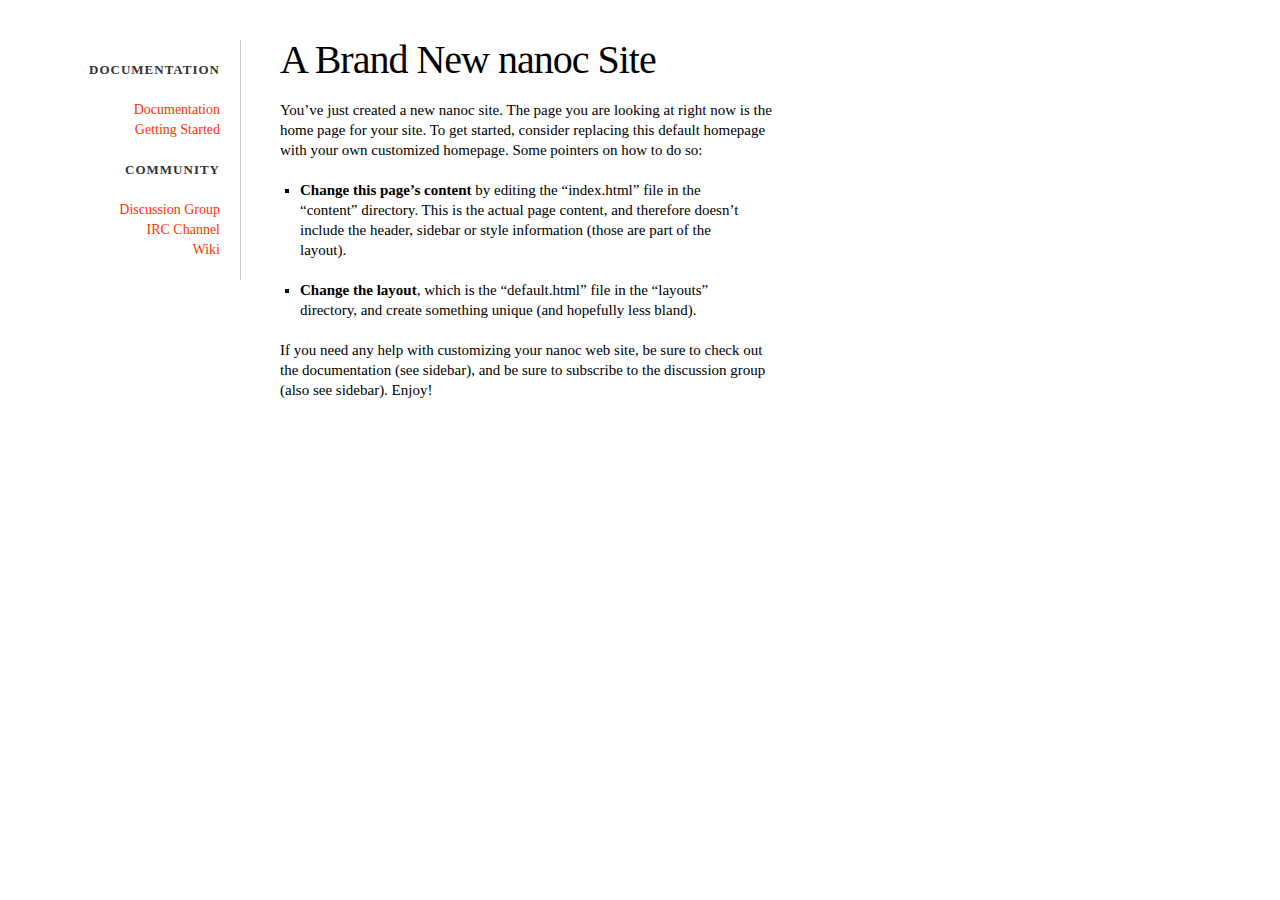
==== index.html @ 8fb2fce1 "initial commit" ====
<!DOCTYPE HTML>
<html lang="en">
  <head>
    <meta charset="utf-8">
    <title>A Brand New nanoc Site - Home</title>
    <link rel="stylesheet" type="text/css" href="/style.css" media="screen">
    <meta name="generator" content="nanoc 3.2.0a3">
  </head>
  <body>
    <div id="main">
      <h1>A Brand New nanoc Site</h1>

<p>You’ve just created a new nanoc site. The page you are looking at right now is the home page for your site. To get started, consider replacing this default homepage with your own customized homepage. Some pointers on how to do so:</p>

<ul>
  <li><p><strong>Change this page’s content</strong> by editing the “index.html” file in the “content” directory. This is the actual page content, and therefore doesn’t include the header, sidebar or style information (those are part of the layout).</p></li>
  <li><p><strong>Change the layout</strong>, which is the “default.html” file in the “layouts” directory, and create something unique (and hopefully less bland).</p></li>
</ul>

<p>If you need any help with customizing your nanoc web site, be sure to check out the documentation (see sidebar), and be sure to subscribe to the discussion group (also see sidebar). Enjoy!</p>
    </div>
    <div id="sidebar">
      <h2>Documentation</h2>
      <ul>
        <li><a href="http://nanoc.stoneship.org/docs/">Documentation</a></li>
        <li><a href="http://nanoc.stoneship.org/docs/3-getting-started/">Getting Started</a></li>
      </ul>
      <h2>Community</h2>
      <ul>
        <li><a href="http://groups.google.com/group/nanoc/">Discussion Group</a></li>
        <li><a href="irc://chat.freenode.net/#nanoc">IRC Channel</a></li>
        <li><a href="http://projects.stoneship.org/trac/nanoc/">Wiki</a></li>
      </ul>
    </div>
  </body>
</html>
---- style.css ----
* {
  margin: 0;
  padding: 0;

  font-family: Georgia, Palatino, Times, 'Times New Roman', sans-serif;
}

body {
  background: #fff;
}

a {
  text-decoration: none;
}

a:link,
a:visited {
  color: #f30;
}

a:hover {
  color: #f90;
}

#main {
  position: absolute;

  top: 40px;
  left: 280px;

  width: 500px;
}

#main h1 {
  font-size: 40px;
  font-weight: normal;

  line-height: 40px;

  letter-spacing: -1px;
}

#main p {
  margin: 20px 0;
  
  font-size: 15px;
  
  line-height: 20px;
}

#main ul {
  margin: 20px;
}

#main li {
  list-style-type: square;

  font-size: 15px;
  
  line-height: 20px;
}

#sidebar {
  position: absolute;

  top: 40px;
  left: 20px;
  width: 200px;

  padding: 20px 20px 0 0;

  border-right: 1px solid #ccc;

  text-align: right;
}

#sidebar h2 {
  text-transform: uppercase;

  font-size: 13px;

  color: #333;

  letter-spacing: 1px;

  line-height: 20px;
}

#sidebar ul {
  list-style-type: none;

  margin: 20px 0;
}

#sidebar li {
  font-size: 14px;

  line-height: 20px;
}
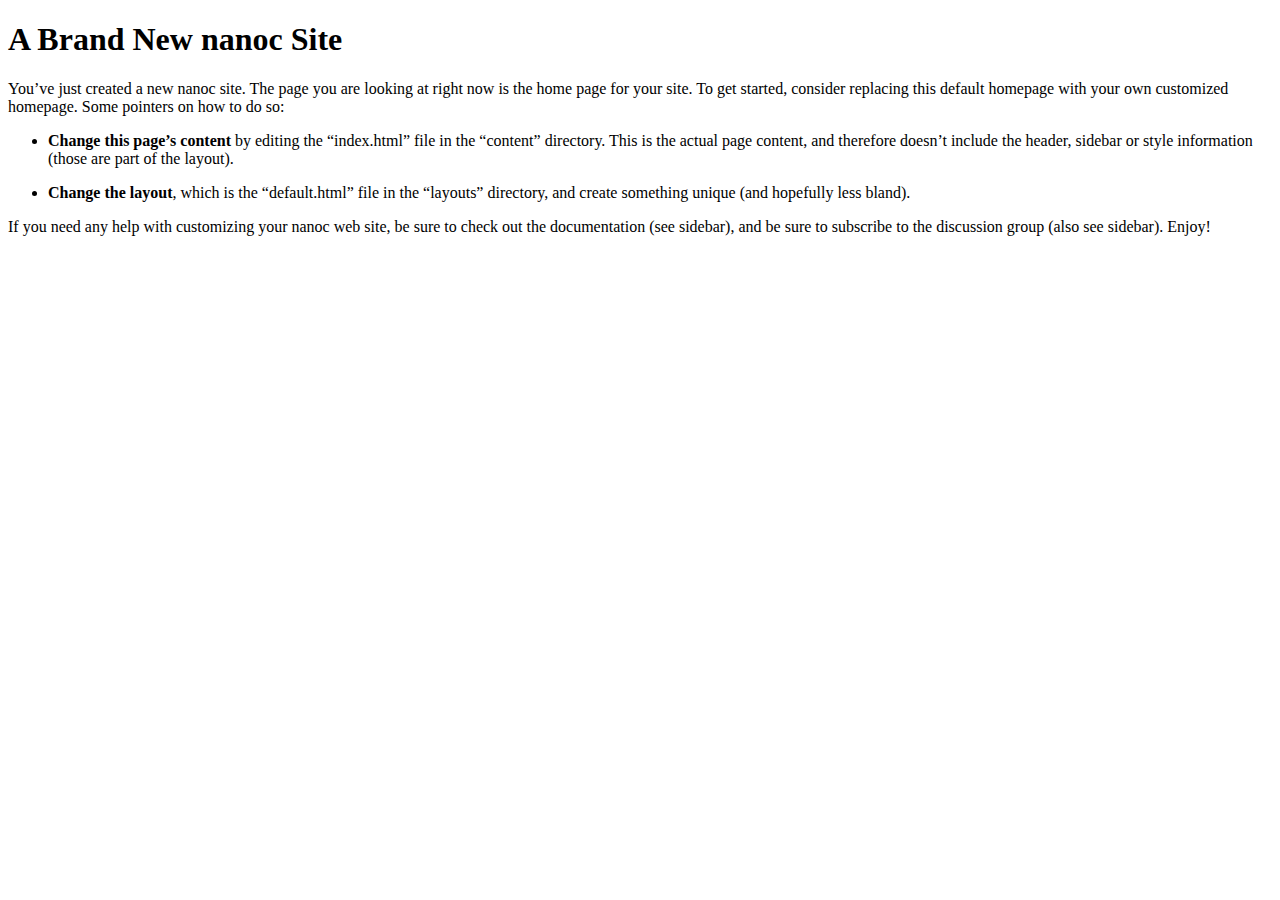
==== commit 57379a98: "initial commit of source" ====
--- a/index.html
+++ b/index.html
@@ -1,36 +1,30 @@
-<!DOCTYPE HTML>
-<html lang="en">
+<!DOCTYPE html>
+<html lang='en'>
   <head>
-    <meta charset="utf-8">
+    <meta charset='utf-8'>
     <title>A Brand New nanoc Site - Home</title>
-    <link rel="stylesheet" type="text/css" href="/style.css" media="screen">
-    <meta name="generator" content="nanoc 3.2.0a3">
+    <link href='/stylesheets/stylesheet.css' media='screen' rel='stylesheet' type='text/css'>
+    <meta content='nanoc 3.1.6' name='generator'>
   </head>
   <body>
-    <div id="main">
-      <h1>A Brand New nanoc Site</h1>
-
-<p>You’ve just created a new nanoc site. The page you are looking at right now is the home page for your site. To get started, consider replacing this default homepage with your own customized homepage. Some pointers on how to do so:</p>
-
-<ul>
-  <li><p><strong>Change this page’s content</strong> by editing the “index.html” file in the “content” directory. This is the actual page content, and therefore doesn’t include the header, sidebar or style information (those are part of the layout).</p></li>
-  <li><p><strong>Change the layout</strong>, which is the “default.html” file in the “layouts” directory, and create something unique (and hopefully less bland).</p></li>
-</ul>
-
-<p>If you need any help with customizing your nanoc web site, be sure to check out the documentation (see sidebar), and be sure to subscribe to the discussion group (also see sidebar). Enjoy!</p>
-    </div>
-    <div id="sidebar">
-      <h2>Documentation</h2>
-      <ul>
-        <li><a href="http://nanoc.stoneship.org/docs/">Documentation</a></li>
-        <li><a href="http://nanoc.stoneship.org/docs/3-getting-started/">Getting Started</a></li>
-      </ul>
-      <h2>Community</h2>
-      <ul>
-        <li><a href="http://groups.google.com/group/nanoc/">Discussion Group</a></li>
-        <li><a href="irc://chat.freenode.net/#nanoc">IRC Channel</a></li>
-        <li><a href="http://projects.stoneship.org/trac/nanoc/">Wiki</a></li>
-      </ul>
+    <div id='container'>
+      <div id='header'>
+        <div id='logo'></div>
+        <div id='menu'></div>
+      </div>
+      <div id='content'>
+        <h1>A Brand New nanoc Site</h1>
+        
+        <p>You’ve just created a new nanoc site. The page you are looking at right now is the home page for your site. To get started, consider replacing this default homepage with your own customized homepage. Some pointers on how to do so:</p>
+        
+        <ul>
+          <li><p><strong>Change this page’s content</strong> by editing the “index.html” file in the “content” directory. This is the actual page content, and therefore doesn’t include the header, sidebar or style information (those are part of the layout).</p></li>
+          <li><p><strong>Change the layout</strong>, which is the “default.html” file in the “layouts” directory, and create something unique (and hopefully less bland).</p></li>
+        </ul>
+        
+        <p>If you need any help with customizing your nanoc web site, be sure to check out the documentation (see sidebar), and be sure to subscribe to the discussion group (also see sidebar). Enjoy!</p>
+      </div>
+      <div id='footer'></div>
     </div>
   </body>
 </html>
